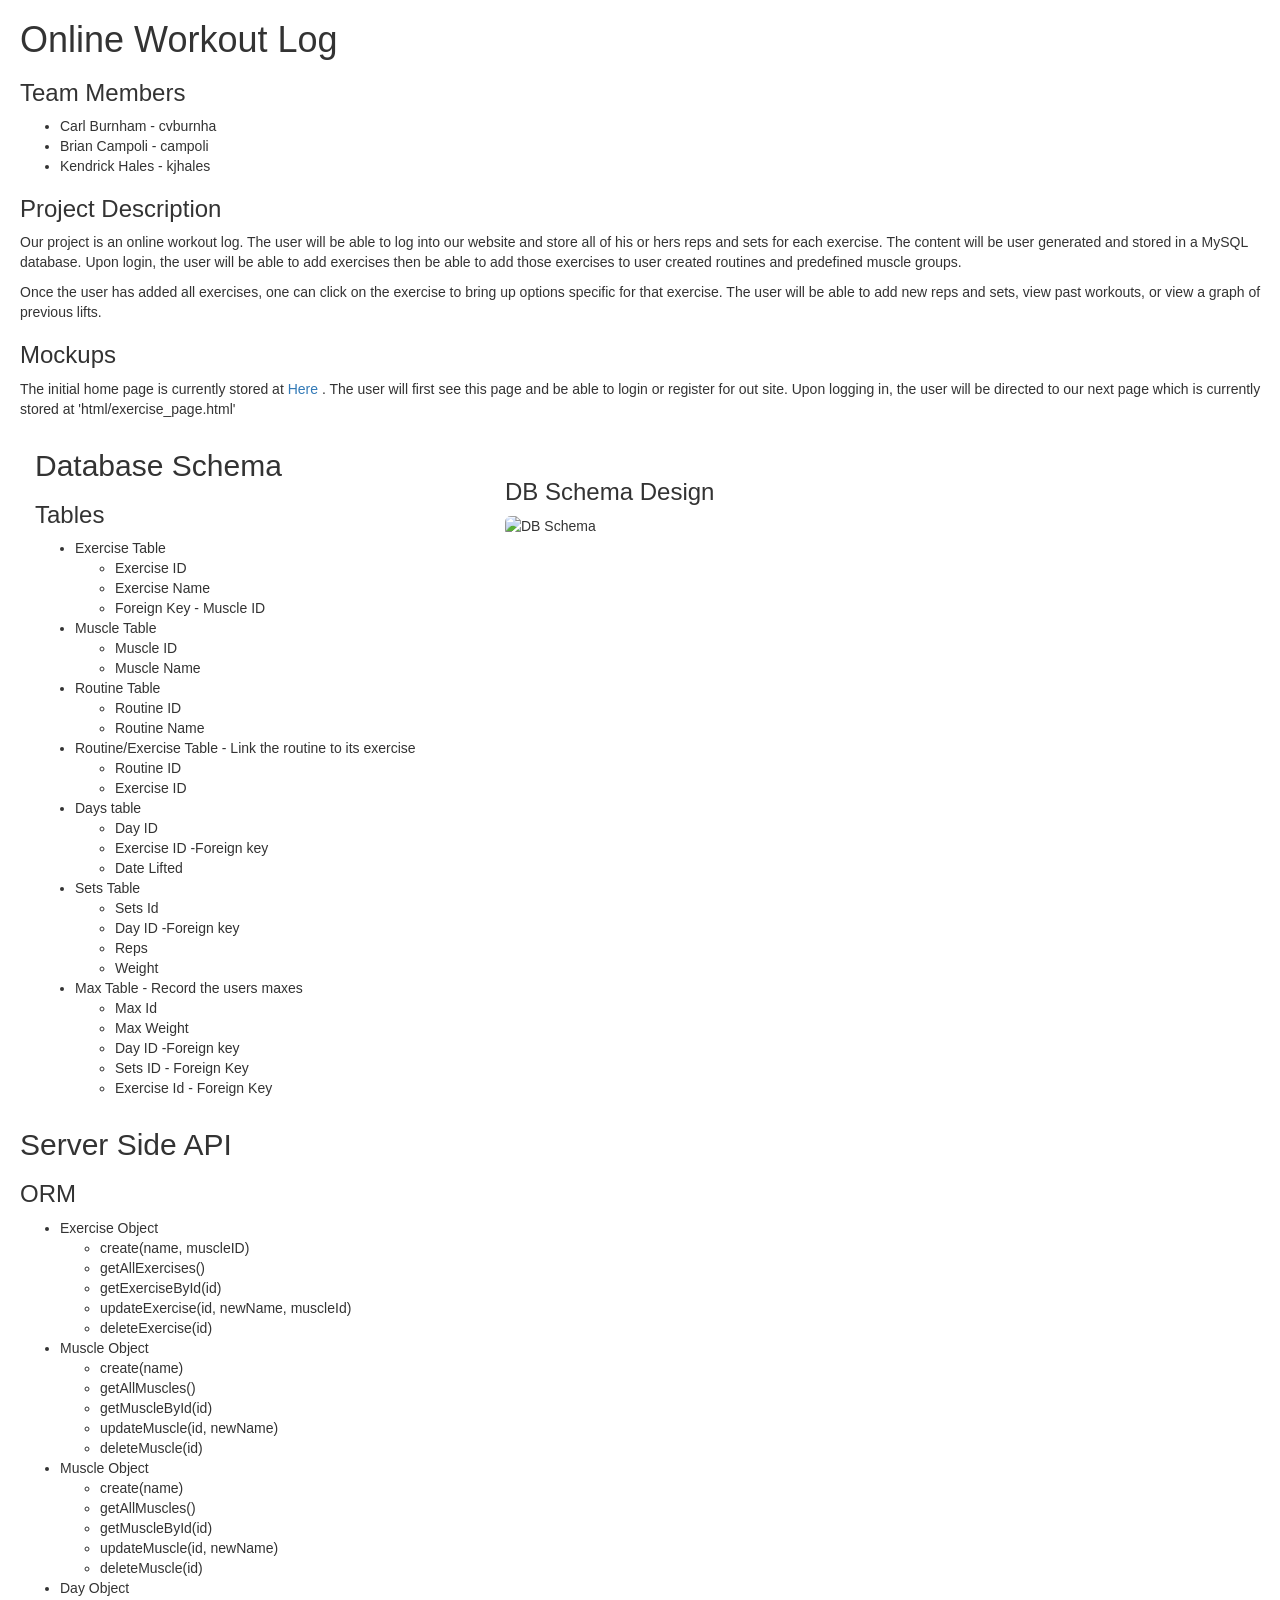
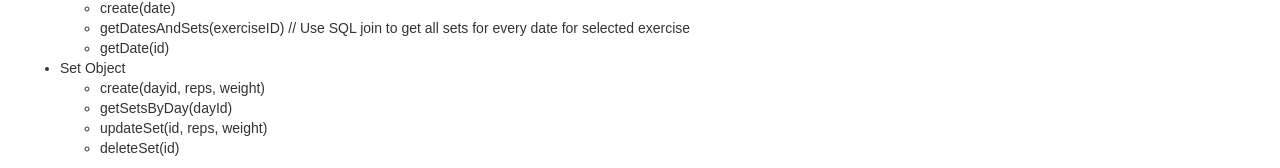
==== final_project_milestones/index.html @ 98d4af83 "added bootstrap functionality and image" ====
<!DOCTYPE html>
<html lang="en">
  <head>
    <meta charset="utf-8">
    <meta http-equiv="X-UA-Compatible" content="IE=edge">
    <meta name="viewport" content="width=device-width, initial-scale=1">
    <!-- The above 3 meta tags *must* come first in the head; any other head content must come *after* these tags -->
    <meta name="description" content="">
    <meta name="author" content="">


    <title>Workout Log</title>

    <!-- Latest compiled and minified CSS -->
    <link rel="stylesheet" href="https://maxcdn.bootstrapcdn.com/bootstrap/3.3.7/css/bootstrap.min.css" integrity="sha384-BVYiiSIFeK1dGmJRAkycuHAHRg32OmUcww7on3RYdg4Va+PmSTsz/K68vbdEjh4u" crossorigin="anonymous">  


  </head>

  <body>

  <div class="container-fluid" style="margin-left:20px">
    <div class="row">
    <h1> Online Workout Log</h1>

    <h3> Team Members </h3>

    <ul>
      <li>Carl Burnham - cvburnha</li>
      <li>Brian Campoli - campoli</li>
      <li>Kendrick Hales - kjhales</li>
    </ul>

    <h3> Project Description </h3>
    <p> 
      Our project is an online workout log. The user will be able to log into our website and store all of his or hers reps and sets for each exercise. The content will be user generated and stored in a MySQL database. Upon login, the user will be able to add exercises then be able to add those exercises to user created routines and predefined muscle groups. </p>

      <p>
      Once the user has added all exercises, one can click on the exercise to bring up options specific for that exercise. The user will be able to add new reps and sets, view past workouts, or view a graph of previous lifts. 
        </p>


    <h3> Mockups </h3>

    <p> The initial home page is currently stored at <a href='./html/index.html'>Here</a> . The user will first see this page and be able to login or register for out site. Upon logging in, the user will be directed to our next page which is currently stored at 'html/exercise_page.html'  </p>
  </div>

  <div class="row">
    <!-- Document the database schema -->

    <div class="col-md-4">
    <h2> Database Schema </h2>

    <h3> Tables </h3>
    <ul>
      <li>Exercise Table
        <ul>
          <li>Exercise ID</li>
          <li>Exercise Name</li>
          <li>Foreign Key - Muscle ID </li>
        </ul>
      </li>

      <li>Muscle Table
        <ul>
          <li>Muscle ID</li>
          <li>Muscle Name</li>
        </ul>
      </li>

      <li>Routine Table
        <ul>
          <li>Routine ID</li>
          <li>Routine Name</li>
        </ul>
      </li>

      <li>Routine/Exercise Table - Link the routine to its exercise
        <ul>
          <li>Routine ID</li>
          <li>Exercise ID</li>
        </ul>
      </li>

      <li>Days table
        <ul>
          <li>Day ID</li>
          <li>Exercise ID -Foreign key</li>
          <li>Date Lifted</li>
        </ul>
      </li>

      <li>Sets Table
        <ul>
          <li>Sets Id</li>
          <li>Day ID -Foreign key</li>
          <li>Reps</li>
          <li>Weight</li>
        </ul>
      </li>

      <li>Max Table - Record the users maxes
        <ul>
          <li>Max Id</li>
          <li>Max Weight</li>
          <li>Day ID -Foreign key</li>
          <li>Sets ID - Foreign Key</li>
          <li>Exercise Id - Foreign Key</li>
        </ul>
      </li>

    </ul>
    </div> <!-- End col-md-4-->
    <div class="col-md-8">

      <div class="dbimg" style="margin: 50px">
        <h3>DB Schema Design</h3>
        <img src="./DatabaseSchemaDesign.PNG" alt="DB Schema" class="img-rounded" width="750px" height="500px">
      </div>
      
    </div>
  </div> <!-- End DB Schema Row-->
  

  <div class="row">
    <h2>Server Side API</h2>
    <h3>ORM</h3>

    <ul>
      <li>Exercise Object
        <ul>
          <li>create(name, muscleID)</li>
          <li>getAllExercises()</li>
          <li>getExerciseById(id)</li>
          <li>updateExercise(id, newName, muscleId)</li>
          <li>deleteExercise(id)</li>
        </ul>
      </li>

      <li>Muscle Object
        <ul>
          <li>create(name)</li>
          <li>getAllMuscles()</li>
          <li>getMuscleById(id)</li>
          <li>updateMuscle(id, newName)</li>
          <li>deleteMuscle(id)</li>
        </ul>
      </li>

      <li>Muscle Object
        <ul>
          <li>create(name)</li>
          <li>getAllMuscles()</li>
          <li>getMuscleById(id)</li>
          <li>updateMuscle(id, newName)</li>
          <li>deleteMuscle(id)</li>
        </ul>
      </li>

      <li>Day Object
        <ul>
          <li>create(date)</li>
          <li>getDatesAndSets(exerciseID) // Use SQL join to get all sets for every date for selected exercise</li>
          <li>getDate(id)</li>
        </ul>
      </li>

      <li>Set Object
        <ul>
          <li>create(dayid, reps, weight)</li>
          <li>getSetsByDay(dayId)</li>
          <li>updateSet(id, reps, weight)</li>
          <li>deleteSet(id)</li>
        </ul>
      </li>
    </ul>
  </div> <!-- End Server Side API Row-->

 </div>

  </body>
 

    <!-- Latest compiled and minified JavaScript -->
  <script src="https://maxcdn.bootstrapcdn.com/bootstrap/3.3.7/js/bootstrap.min.js" integrity="sha384-Tc5IQib027qvyjSMfHjOMaLkfuWVxZxUPnCJA7l2mCWNIpG9mGCD8wGNIcPD7Txa" crossorigin="anonymous"></script>
</html>
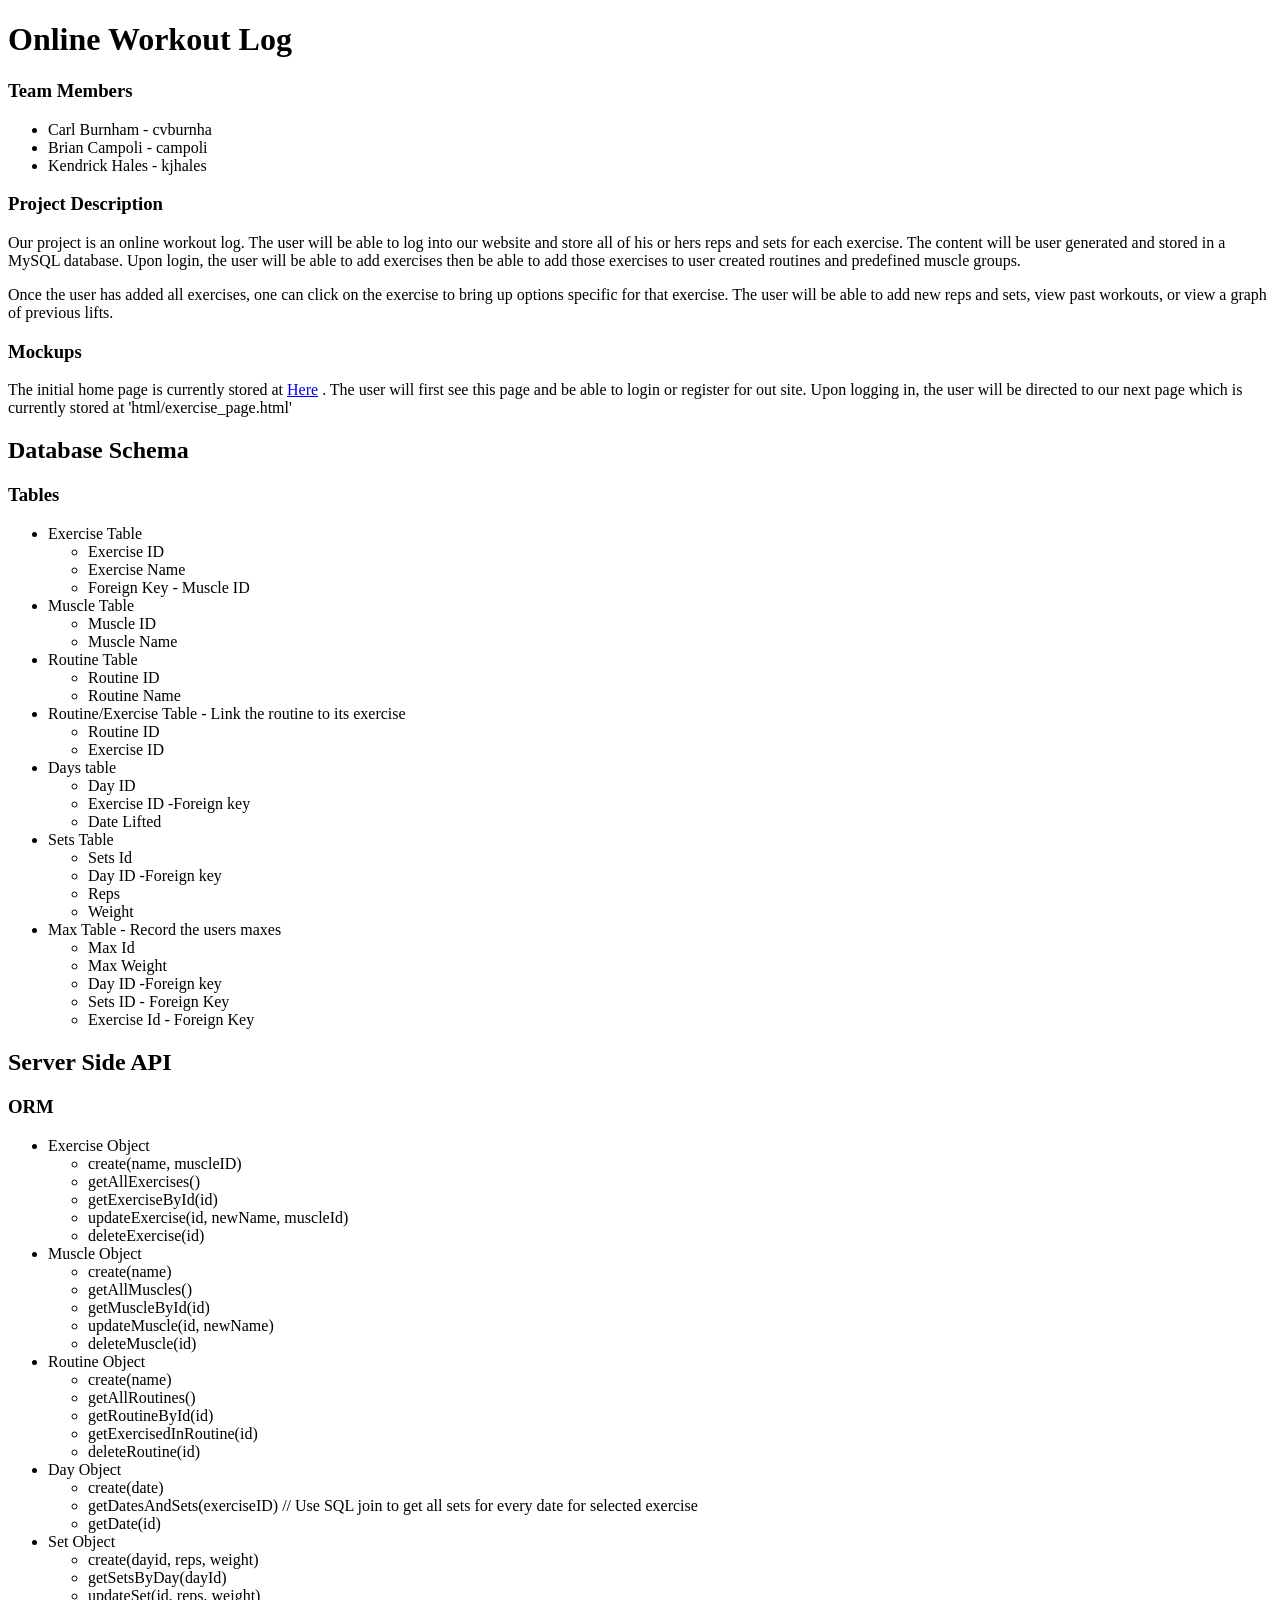
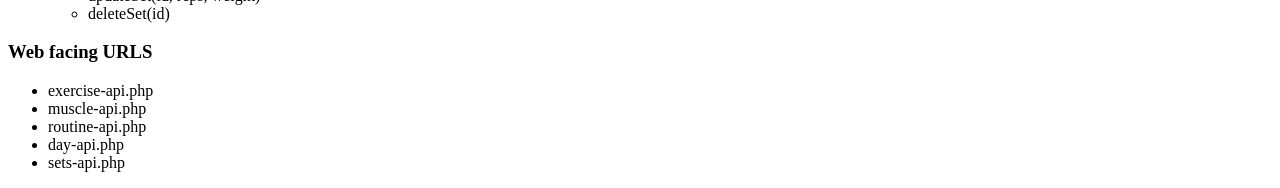
==== commit 74a84280: "merge conflict" ====
--- a/final_project_milestones/index.html
+++ b/final_project_milestones/index.html
@@ -11,16 +11,11 @@
 
     <title>Workout Log</title>
 
-    <!-- Latest compiled and minified CSS -->
-    <link rel="stylesheet" href="https://maxcdn.bootstrapcdn.com/bootstrap/3.3.7/css/bootstrap.min.css" integrity="sha384-BVYiiSIFeK1dGmJRAkycuHAHRg32OmUcww7on3RYdg4Va+PmSTsz/K68vbdEjh4u" crossorigin="anonymous">  
 
 
   </head>
 
   <body>
-
-  <div class="container-fluid" style="margin-left:20px">
-    <div class="row">
     <h1> Online Workout Log</h1>
 
     <h3> Team Members </h3>
@@ -43,12 +38,9 @@
     <h3> Mockups </h3>
 
     <p> The initial home page is currently stored at <a href='./html/index.html'>Here</a> . The user will first see this page and be able to login or register for out site. Upon logging in, the user will be directed to our next page which is currently stored at 'html/exercise_page.html'  </p>
-  </div>
 
-  <div class="row">
+
     <!-- Document the database schema -->
-
-    <div class="col-md-4">
     <h2> Database Schema </h2>
 
     <h3> Tables </h3>
@@ -110,19 +102,7 @@
       </li>
 
     </ul>
-    </div> <!-- End col-md-4-->
-    <div class="col-md-8">
 
-      <div class="dbimg" style="margin: 50px">
-        <h3>DB Schema Design</h3>
-        <img src="./DatabaseSchemaDesign.PNG" alt="DB Schema" class="img-rounded" width="750px" height="500px">
-      </div>
-      
-    </div>
-  </div> <!-- End DB Schema Row-->
-  
-
-  <div class="row">
     <h2>Server Side API</h2>
     <h3>ORM</h3>
 
@@ -147,13 +127,13 @@
         </ul>
       </li>
 
-      <li>Muscle Object
+      <li>Routine Object
         <ul>
           <li>create(name)</li>
-          <li>getAllMuscles()</li>
-          <li>getMuscleById(id)</li>
-          <li>updateMuscle(id, newName)</li>
-          <li>deleteMuscle(id)</li>
+          <li>getAllRoutines()</li>
+          <li>getRoutineById(id)</li>
+          <li>getExercisedInRoutine(id)</li>
+          <li>deleteRoutine(id)</li>
         </ul>
       </li>
 
@@ -174,13 +154,14 @@
         </ul>
       </li>
     </ul>
-  </div> <!-- End Server Side API Row-->
 
- </div>
+    <h3>Web facing URLS</h3>
+    <ul>
+      <li>exercise-api.php</li>
+      <li>muscle-api.php</li>
+      <li>routine-api.php</li>
+      <li>day-api.php</li>
+      <li>sets-api.php</li>
 
   </body>
- 
-
-    <!-- Latest compiled and minified JavaScript -->
-  <script src="https://maxcdn.bootstrapcdn.com/bootstrap/3.3.7/js/bootstrap.min.js" integrity="sha384-Tc5IQib027qvyjSMfHjOMaLkfuWVxZxUPnCJA7l2mCWNIpG9mGCD8wGNIcPD7Txa" crossorigin="anonymous"></script>
 </html>
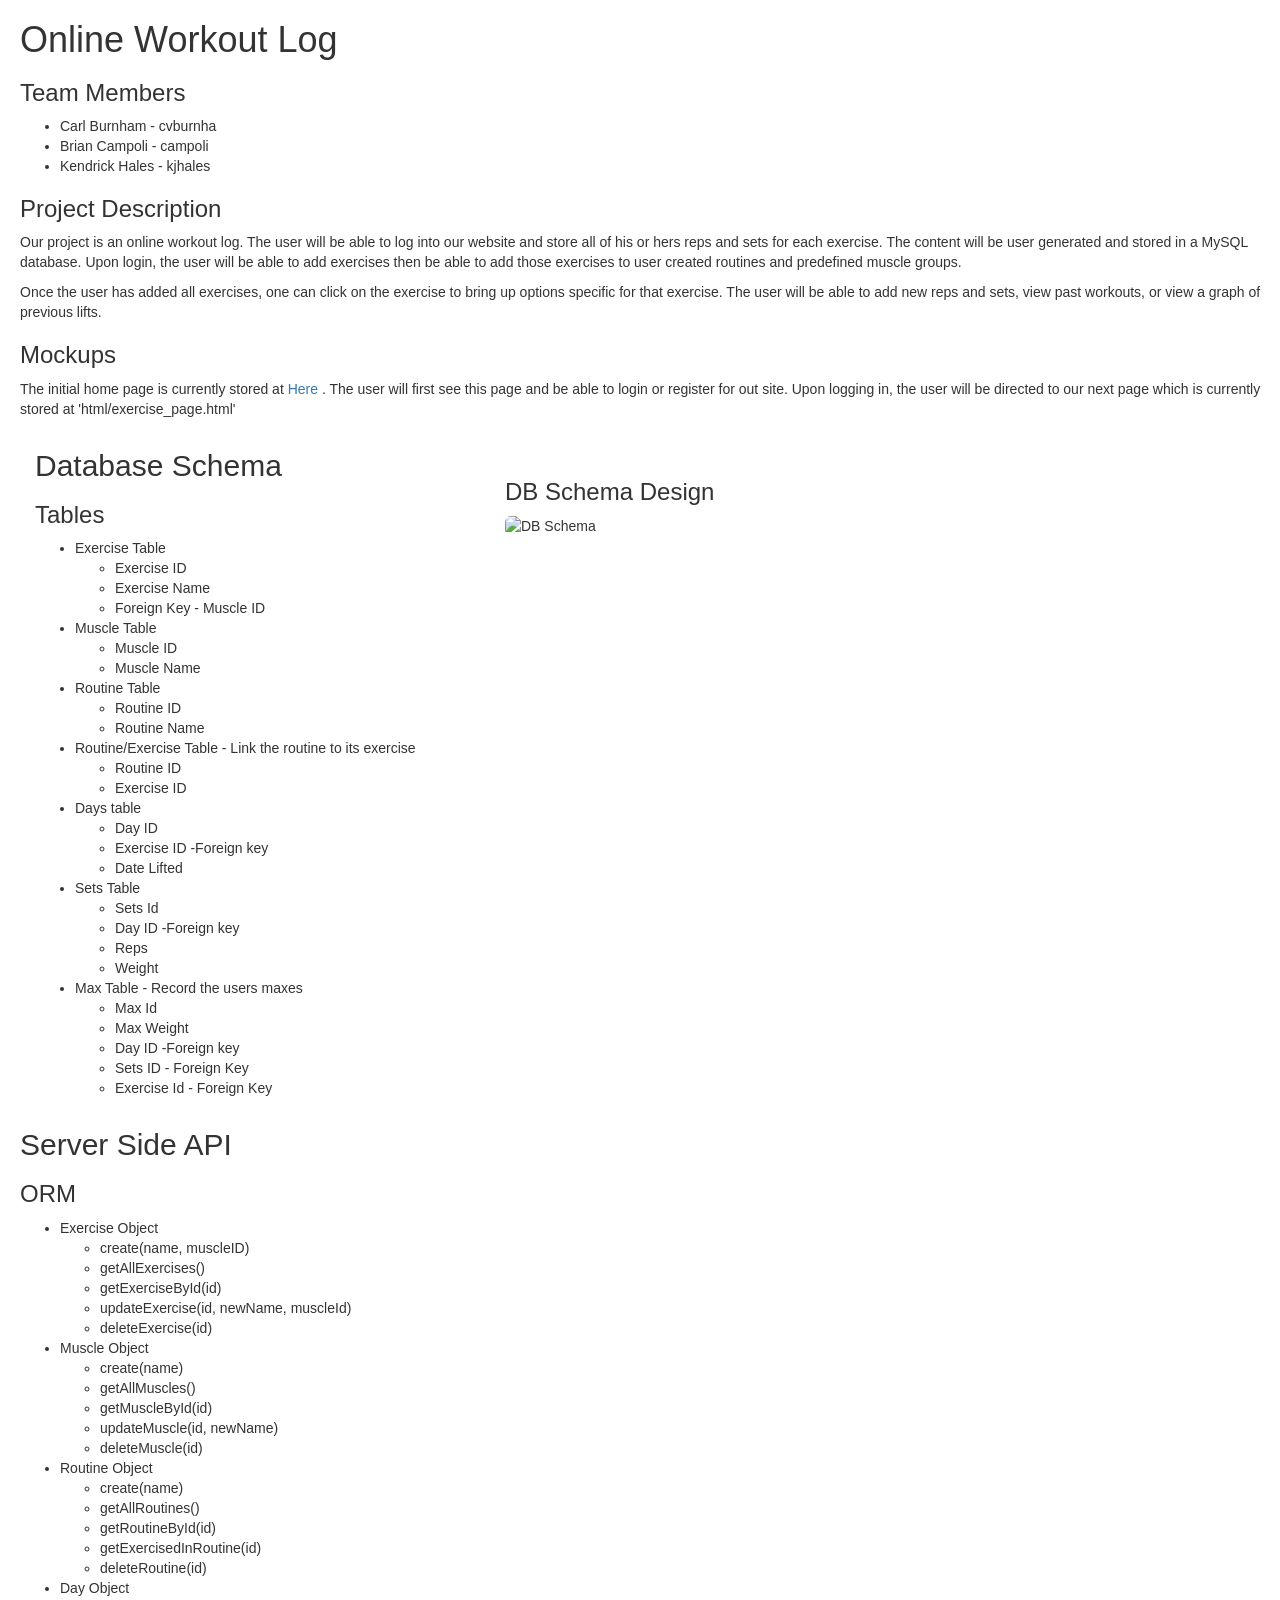
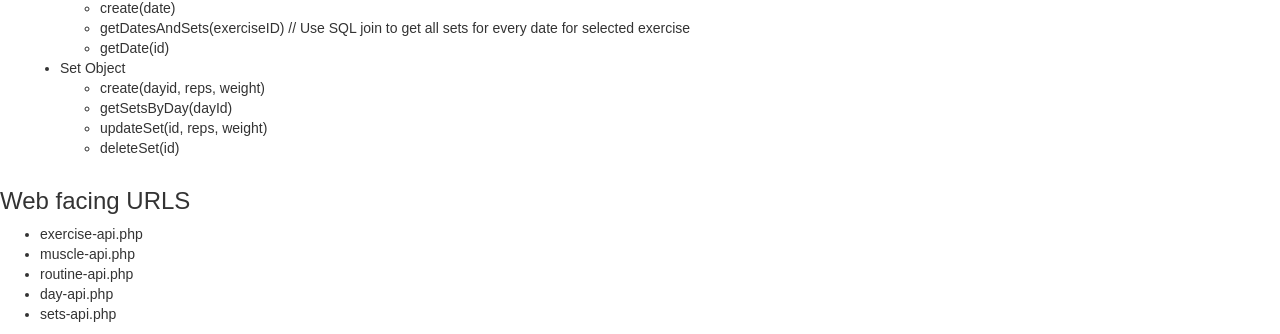
==== commit b96f4b65: "Merge branch 'master' of https://github.com/cburnham4/SimpleWorkoutLog" ====
--- a/final_project_milestones/index.html
+++ b/final_project_milestones/index.html
@@ -11,11 +11,16 @@
 
     <title>Workout Log</title>
 
+    <!-- Latest compiled and minified CSS -->
+    <link rel="stylesheet" href="https://maxcdn.bootstrapcdn.com/bootstrap/3.3.7/css/bootstrap.min.css" integrity="sha384-BVYiiSIFeK1dGmJRAkycuHAHRg32OmUcww7on3RYdg4Va+PmSTsz/K68vbdEjh4u" crossorigin="anonymous">  
 
 
   </head>
 
   <body>
+
+  <div class="container-fluid" style="margin-left:20px">
+    <div class="row">
     <h1> Online Workout Log</h1>
 
     <h3> Team Members </h3>
@@ -38,9 +43,12 @@
     <h3> Mockups </h3>
 
     <p> The initial home page is currently stored at <a href='./html/index.html'>Here</a> . The user will first see this page and be able to login or register for out site. Upon logging in, the user will be directed to our next page which is currently stored at 'html/exercise_page.html'  </p>
+  </div>
 
+  <div class="row">
+    <!-- Document the database schema -->
 
-    <!-- Document the database schema -->
+    <div class="col-md-4">
     <h2> Database Schema </h2>
 
     <h3> Tables </h3>
@@ -102,7 +110,19 @@
       </li>
 
     </ul>
+    </div> <!-- End col-md-4-->
+    <div class="col-md-8">
 
+      <div class="dbimg" style="margin: 50px">
+        <h3>DB Schema Design</h3>
+        <img src="./DatabaseSchemaDesign.PNG" alt="DB Schema" class="img-rounded" width="750px" height="500px">
+      </div>
+      
+    </div>
+  </div> <!-- End DB Schema Row-->
+  
+
+  <div class="row">
     <h2>Server Side API</h2>
     <h3>ORM</h3>
 
@@ -154,6 +174,9 @@
         </ul>
       </li>
     </ul>
+  </div> <!-- End Server Side API Row-->
+
+ </div>
 
     <h3>Web facing URLS</h3>
     <ul>
@@ -164,4 +187,8 @@
       <li>sets-api.php</li>
 
   </body>
+ 
+
+    <!-- Latest compiled and minified JavaScript -->
+  <script src="https://maxcdn.bootstrapcdn.com/bootstrap/3.3.7/js/bootstrap.min.js" integrity="sha384-Tc5IQib027qvyjSMfHjOMaLkfuWVxZxUPnCJA7l2mCWNIpG9mGCD8wGNIcPD7Txa" crossorigin="anonymous"></script>
 </html>
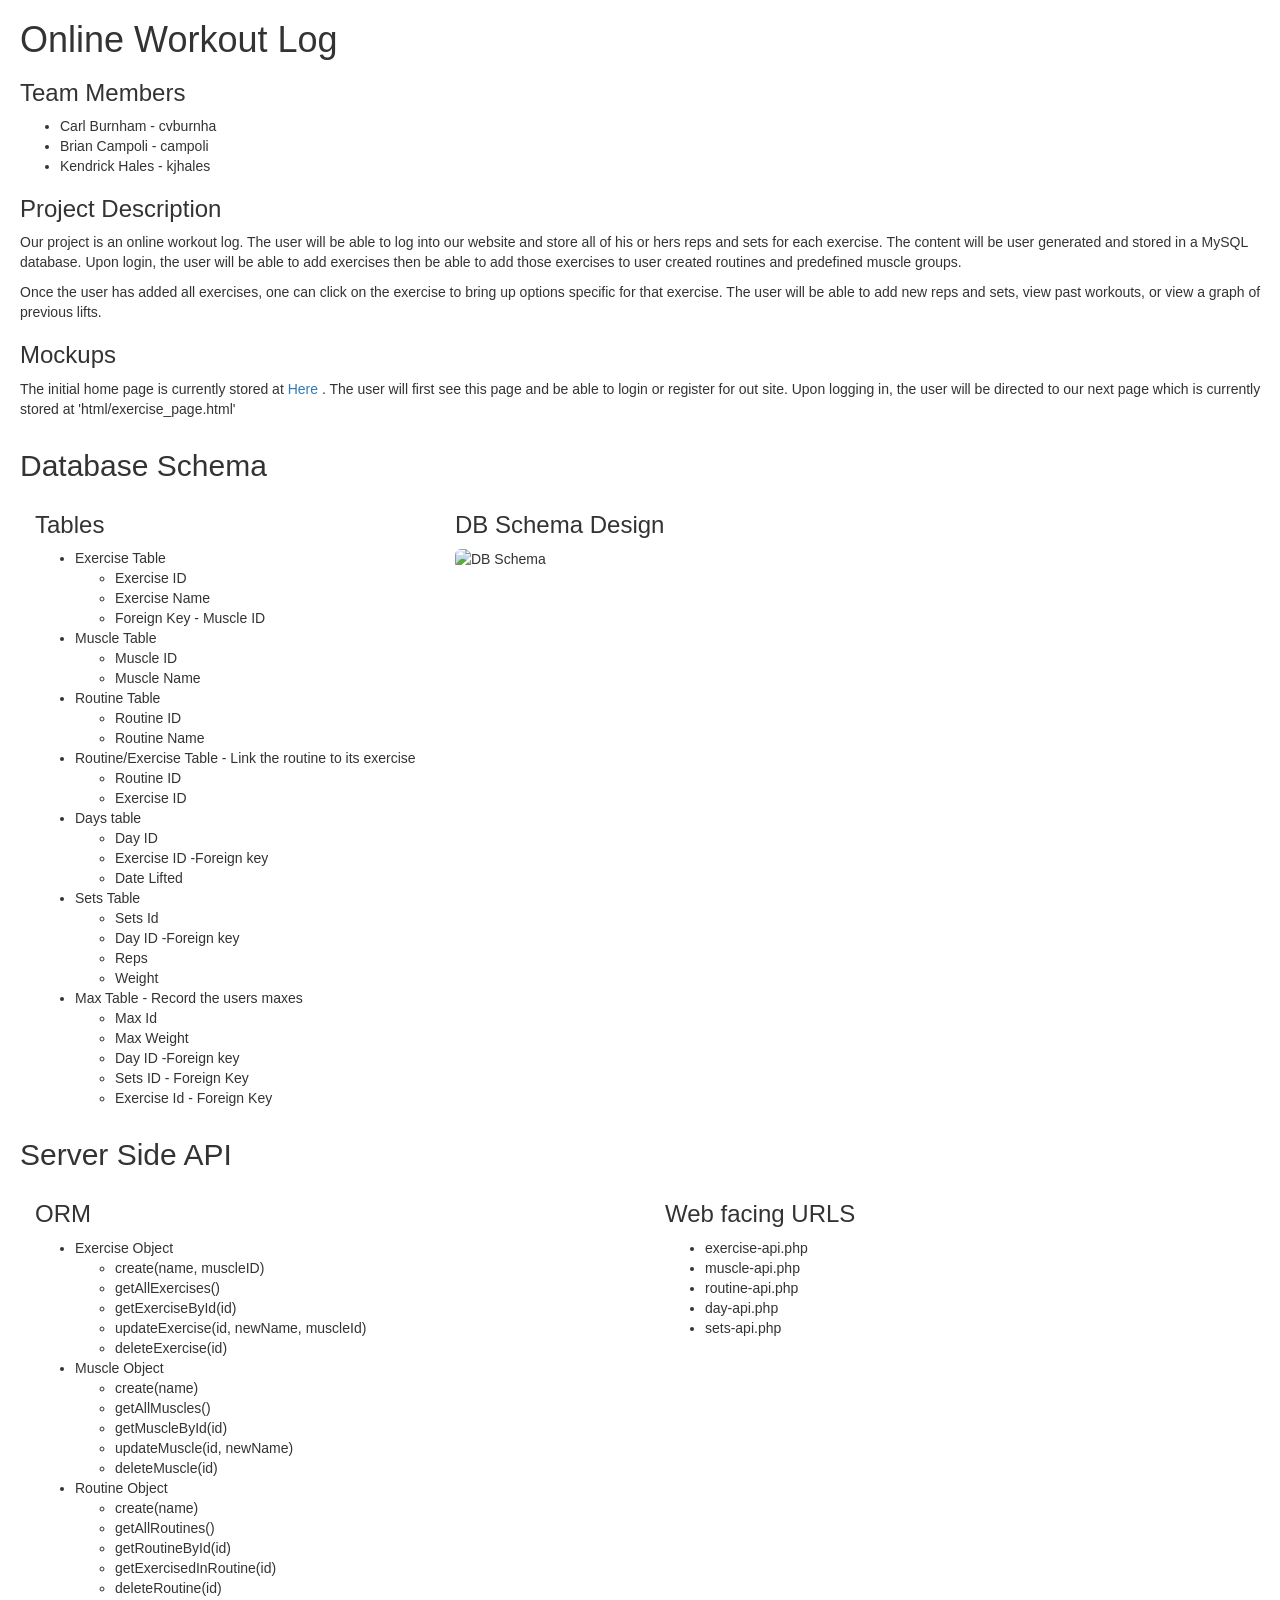
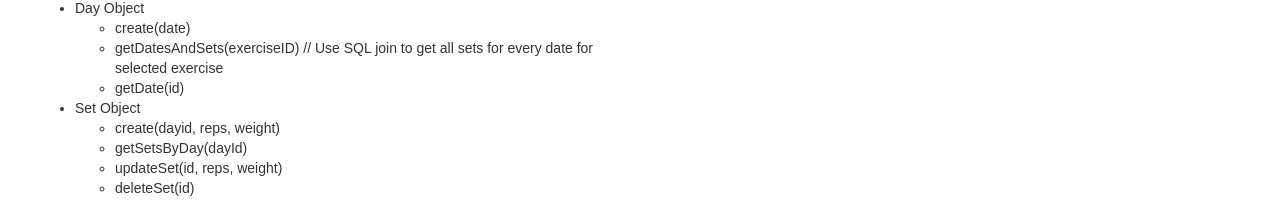
==== commit 83f197aa: "updated layout of page" ====
--- a/final_project_milestones/index.html
+++ b/final_project_milestones/index.html
@@ -47,9 +47,9 @@
 
   <div class="row">
     <!-- Document the database schema -->
-
+    <h2> Database Schema </h2>
     <div class="col-md-4">
-    <h2> Database Schema </h2>
+    
 
     <h3> Tables </h3>
     <ul>
@@ -113,7 +113,7 @@
     </div> <!-- End col-md-4-->
     <div class="col-md-8">
 
-      <div class="dbimg" style="margin: 50px">
+      <div class="dbimg">
         <h3>DB Schema Design</h3>
         <img src="./DatabaseSchemaDesign.PNG" alt="DB Schema" class="img-rounded" width="750px" height="500px">
       </div>
@@ -123,7 +123,9 @@
   
 
   <div class="row">
-    <h2>Server Side API</h2>
+  <h2>Server Side API</h2>
+    <div class="col-md-6">
+    
     <h3>ORM</h3>
 
     <ul>
@@ -176,15 +178,21 @@
     </ul>
   </div> <!-- End Server Side API Row-->
 
+    <div class="col-md-6">
+          <h3>Web facing URLS</h3>
+            <ul>
+              <li>exercise-api.php</li>
+              <li>muscle-api.php</li>
+              <li>routine-api.php</li>
+              <li>day-api.php</li>
+              <li>sets-api.php</li>
+            </ul>
+    </div>
+
+  </div>
  </div>
 
-    <h3>Web facing URLS</h3>
-    <ul>
-      <li>exercise-api.php</li>
-      <li>muscle-api.php</li>
-      <li>routine-api.php</li>
-      <li>day-api.php</li>
-      <li>sets-api.php</li>
+
 
   </body>
  
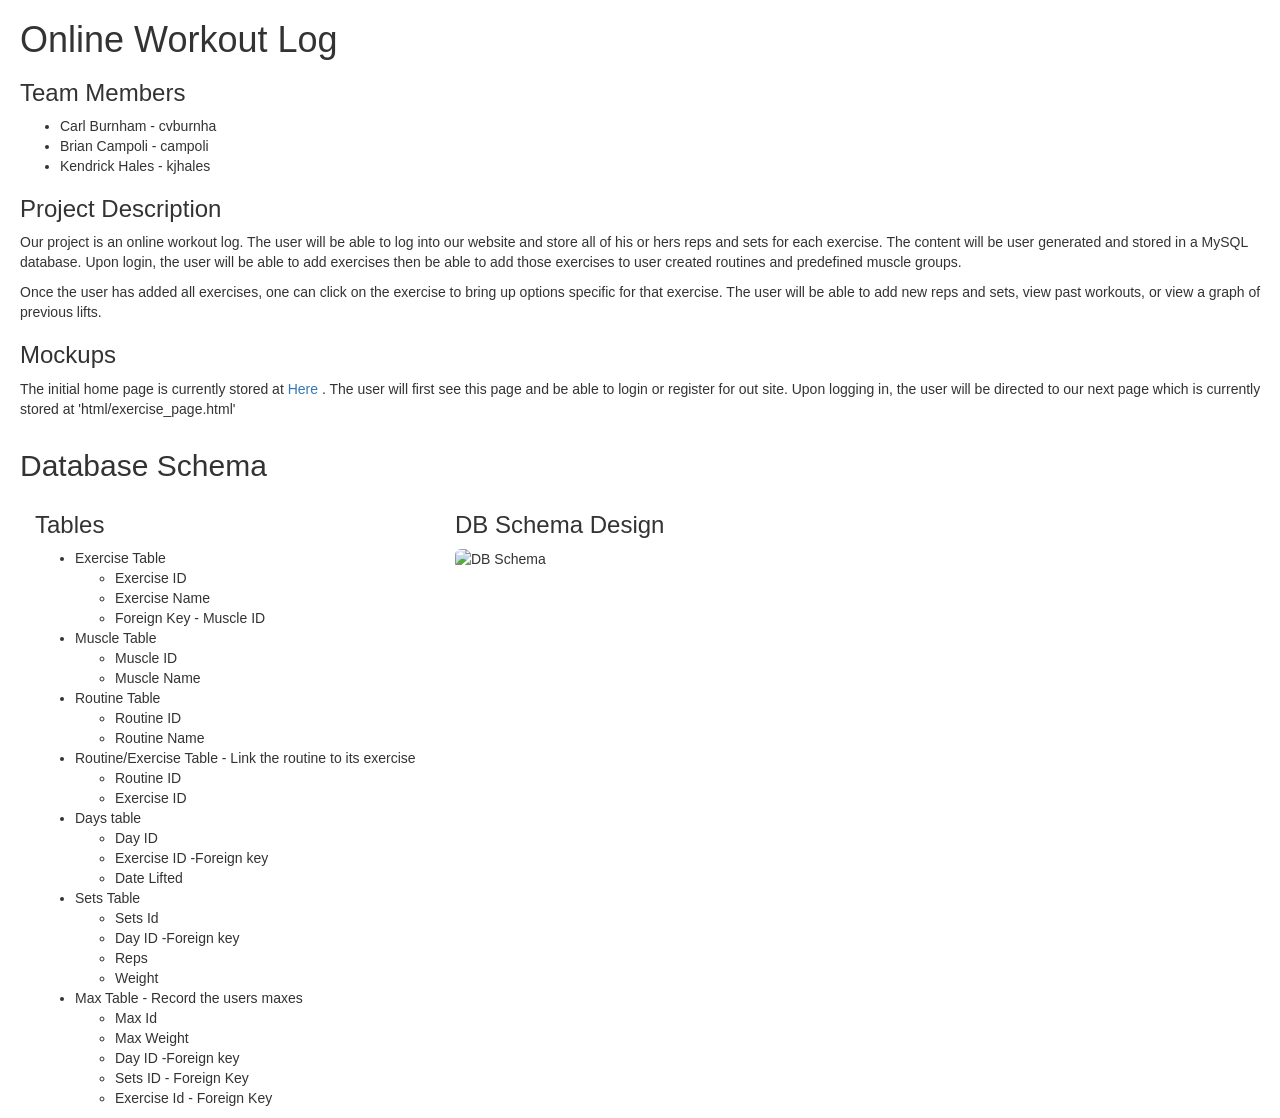
==== commit 549e1d6d: "added server side page" ====
--- a/final_project_milestones/index.html
+++ b/final_project_milestones/index.html
@@ -121,75 +121,6 @@
     </div>
   </div> <!-- End DB Schema Row-->
   
-
-  <div class="row">
-  <h2>Server Side API</h2>
-    <div class="col-md-6">
-    
-    <h3>ORM</h3>
-
-    <ul>
-      <li>Exercise Object
-        <ul>
-          <li>create(name, muscleID)</li>
-          <li>getAllExercises()</li>
-          <li>getExerciseById(id)</li>
-          <li>updateExercise(id, newName, muscleId)</li>
-          <li>deleteExercise(id)</li>
-        </ul>
-      </li>
-
-      <li>Muscle Object
-        <ul>
-          <li>create(name)</li>
-          <li>getAllMuscles()</li>
-          <li>getMuscleById(id)</li>
-          <li>updateMuscle(id, newName)</li>
-          <li>deleteMuscle(id)</li>
-        </ul>
-      </li>
-
-      <li>Routine Object
-        <ul>
-          <li>create(name)</li>
-          <li>getAllRoutines()</li>
-          <li>getRoutineById(id)</li>
-          <li>getExercisedInRoutine(id)</li>
-          <li>deleteRoutine(id)</li>
-        </ul>
-      </li>
-
-      <li>Day Object
-        <ul>
-          <li>create(date)</li>
-          <li>getDatesAndSets(exerciseID) // Use SQL join to get all sets for every date for selected exercise</li>
-          <li>getDate(id)</li>
-        </ul>
-      </li>
-
-      <li>Set Object
-        <ul>
-          <li>create(dayid, reps, weight)</li>
-          <li>getSetsByDay(dayId)</li>
-          <li>updateSet(id, reps, weight)</li>
-          <li>deleteSet(id)</li>
-        </ul>
-      </li>
-    </ul>
-  </div> <!-- End Server Side API Row-->
-
-    <div class="col-md-6">
-          <h3>Web facing URLS</h3>
-            <ul>
-              <li>exercise-api.php</li>
-              <li>muscle-api.php</li>
-              <li>routine-api.php</li>
-              <li>day-api.php</li>
-              <li>sets-api.php</li>
-            </ul>
-    </div>
-
-  </div>
  </div>
 
 
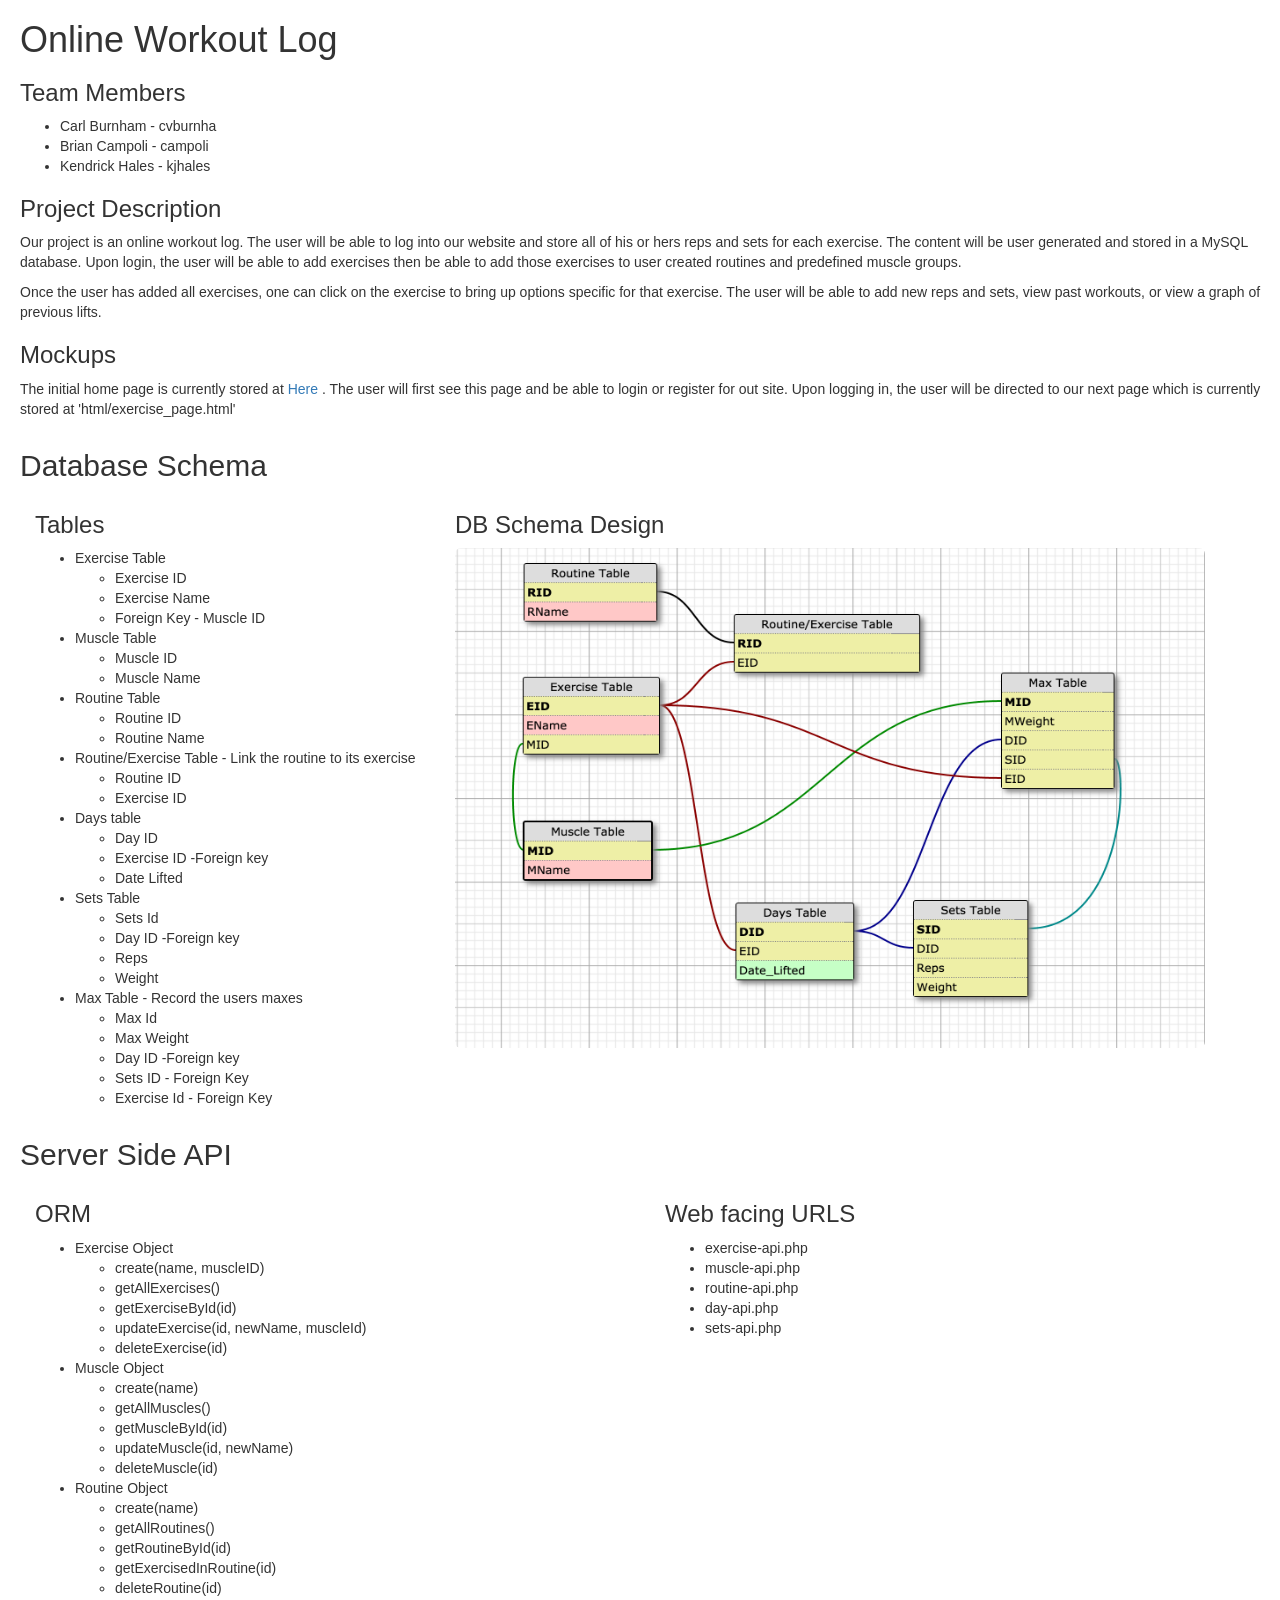
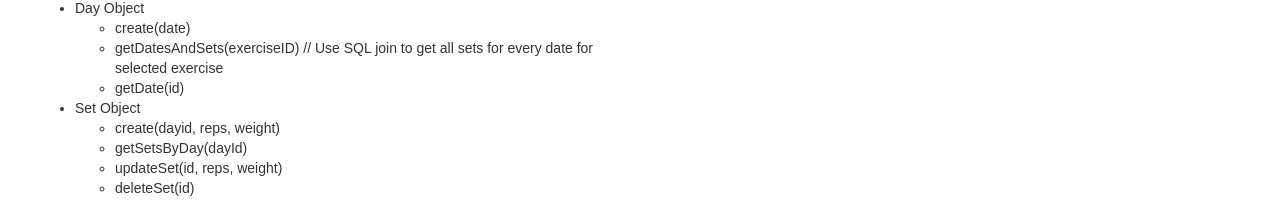
==== commit 00a62199: "update" ====
--- a/final_project_milestones/index.html
+++ b/final_project_milestones/index.html
@@ -115,12 +115,81 @@
 
       <div class="dbimg">
         <h3>DB Schema Design</h3>
-        <img src="./DatabaseSchemaDesign.PNG" alt="DB Schema" class="img-rounded" width="750px" height="500px">
+        <img src="./DatabaseSchemaDesign.png" alt="DB Schema" class="img-rounded" width="750px" height="500px">
       </div>
       
     </div>
   </div> <!-- End DB Schema Row-->
   
+
+  <div class="row">
+  <h2>Server Side API</h2>
+    <div class="col-md-6">
+    
+    <h3>ORM</h3>
+
+    <ul>
+      <li>Exercise Object
+        <ul>
+          <li>create(name, muscleID)</li>
+          <li>getAllExercises()</li>
+          <li>getExerciseById(id)</li>
+          <li>updateExercise(id, newName, muscleId)</li>
+          <li>deleteExercise(id)</li>
+        </ul>
+      </li>
+
+      <li>Muscle Object
+        <ul>
+          <li>create(name)</li>
+          <li>getAllMuscles()</li>
+          <li>getMuscleById(id)</li>
+          <li>updateMuscle(id, newName)</li>
+          <li>deleteMuscle(id)</li>
+        </ul>
+      </li>
+
+      <li>Routine Object
+        <ul>
+          <li>create(name)</li>
+          <li>getAllRoutines()</li>
+          <li>getRoutineById(id)</li>
+          <li>getExercisedInRoutine(id)</li>
+          <li>deleteRoutine(id)</li>
+        </ul>
+      </li>
+
+      <li>Day Object
+        <ul>
+          <li>create(date)</li>
+          <li>getDatesAndSets(exerciseID) // Use SQL join to get all sets for every date for selected exercise</li>
+          <li>getDate(id)</li>
+        </ul>
+      </li>
+
+      <li>Set Object
+        <ul>
+          <li>create(dayid, reps, weight)</li>
+          <li>getSetsByDay(dayId)</li>
+          <li>updateSet(id, reps, weight)</li>
+          <li>deleteSet(id)</li>
+        </ul>
+      </li>
+    </ul>
+  </div> <!-- End Server Side API Row-->
+
+    <div class="col-md-6">
+          <h3>Web facing URLS</h3>
+            <ul>
+              <li>exercise-api.php</li>
+              <li>muscle-api.php</li>
+              <li>routine-api.php</li>
+              <li>day-api.php</li>
+              <li>sets-api.php</li>
+            </ul>
+    </div>
+
+  </div>
  </div>
 
 
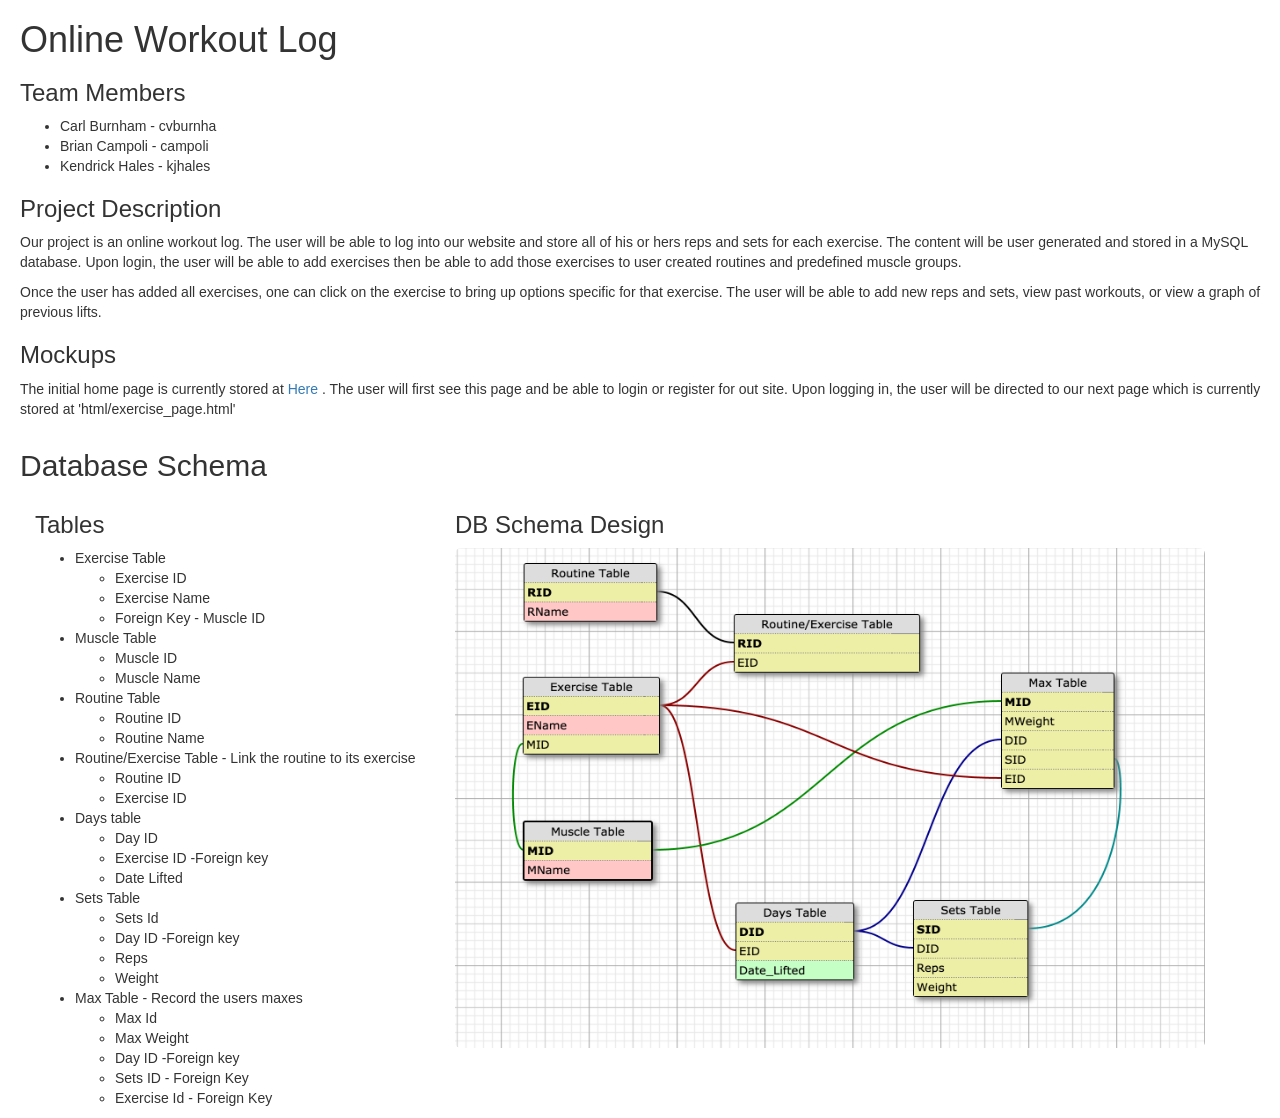
==== commit 224c63f7: "Merge branch 'master' of https://github.com/cburnham4/SimpleWorkoutLog" ====
--- a/final_project_milestones/index.html
+++ b/final_project_milestones/index.html
@@ -121,75 +121,6 @@
     </div>
   </div> <!-- End DB Schema Row-->
   
-
-  <div class="row">
-  <h2>Server Side API</h2>
-    <div class="col-md-6">
-    
-    <h3>ORM</h3>
-
-    <ul>
-      <li>Exercise Object
-        <ul>
-          <li>create(name, muscleID)</li>
-          <li>getAllExercises()</li>
-          <li>getExerciseById(id)</li>
-          <li>updateExercise(id, newName, muscleId)</li>
-          <li>deleteExercise(id)</li>
-        </ul>
-      </li>
-
-      <li>Muscle Object
-        <ul>
-          <li>create(name)</li>
-          <li>getAllMuscles()</li>
-          <li>getMuscleById(id)</li>
-          <li>updateMuscle(id, newName)</li>
-          <li>deleteMuscle(id)</li>
-        </ul>
-      </li>
-
-      <li>Routine Object
-        <ul>
-          <li>create(name)</li>
-          <li>getAllRoutines()</li>
-          <li>getRoutineById(id)</li>
-          <li>getExercisedInRoutine(id)</li>
-          <li>deleteRoutine(id)</li>
-        </ul>
-      </li>
-
-      <li>Day Object
-        <ul>
-          <li>create(date)</li>
-          <li>getDatesAndSets(exerciseID) // Use SQL join to get all sets for every date for selected exercise</li>
-          <li>getDate(id)</li>
-        </ul>
-      </li>
-
-      <li>Set Object
-        <ul>
-          <li>create(dayid, reps, weight)</li>
-          <li>getSetsByDay(dayId)</li>
-          <li>updateSet(id, reps, weight)</li>
-          <li>deleteSet(id)</li>
-        </ul>
-      </li>
-    </ul>
-  </div> <!-- End Server Side API Row-->
-
-    <div class="col-md-6">
-          <h3>Web facing URLS</h3>
-            <ul>
-              <li>exercise-api.php</li>
-              <li>muscle-api.php</li>
-              <li>routine-api.php</li>
-              <li>day-api.php</li>
-              <li>sets-api.php</li>
-            </ul>
-    </div>
-
-  </div>
  </div>
 
 
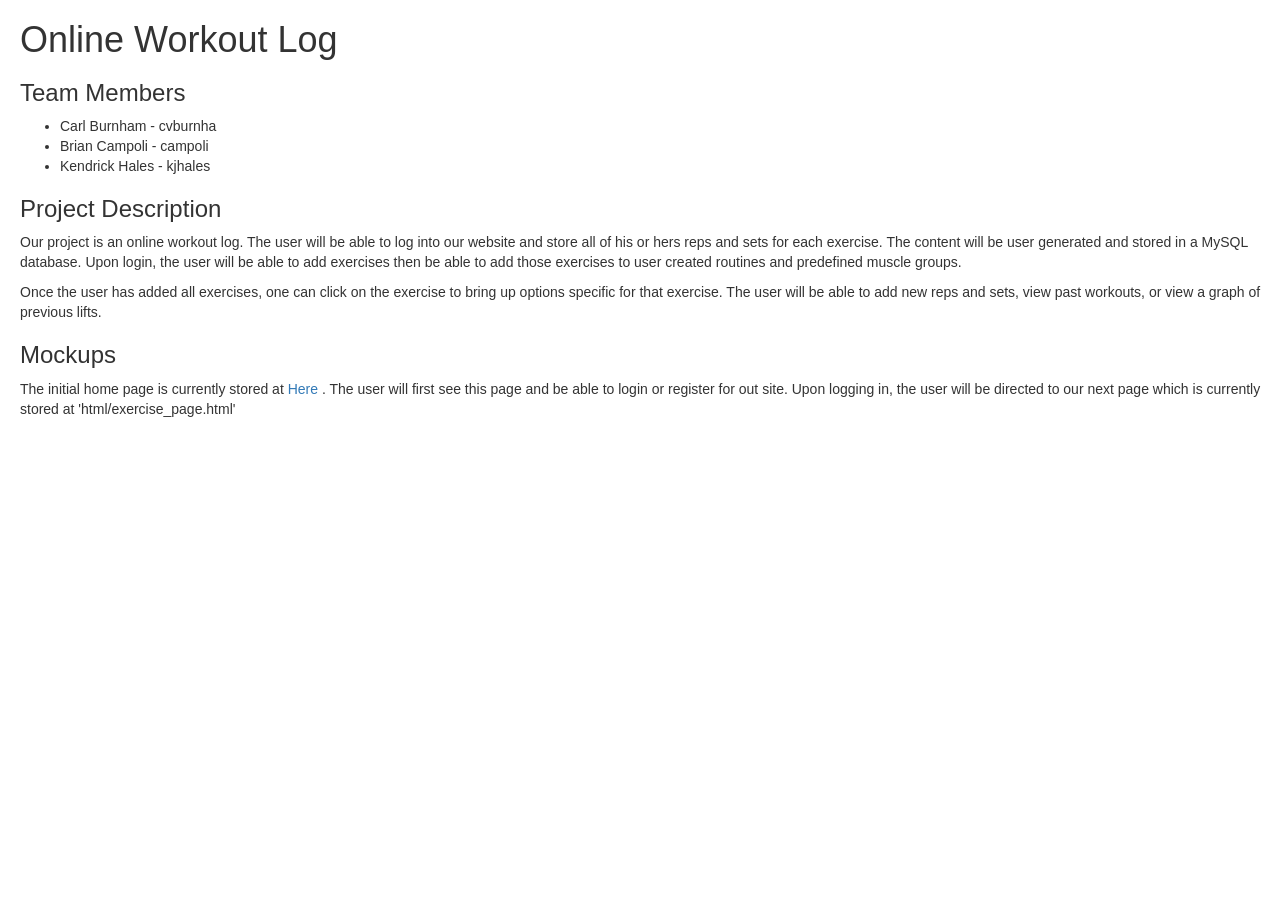
==== commit df91e286: "updated index" ====
--- a/final_project_milestones/index.html
+++ b/final_project_milestones/index.html
@@ -45,81 +45,7 @@
     <p> The initial home page is currently stored at <a href='./html/index.html'>Here</a> . The user will first see this page and be able to login or register for out site. Upon logging in, the user will be directed to our next page which is currently stored at 'html/exercise_page.html'  </p>
   </div>
 
-  <div class="row">
-    <!-- Document the database schema -->
-    <h2> Database Schema </h2>
-    <div class="col-md-4">
-    
-
-    <h3> Tables </h3>
-    <ul>
-      <li>Exercise Table
-        <ul>
-          <li>Exercise ID</li>
-          <li>Exercise Name</li>
-          <li>Foreign Key - Muscle ID </li>
-        </ul>
-      </li>
-
-      <li>Muscle Table
-        <ul>
-          <li>Muscle ID</li>
-          <li>Muscle Name</li>
-        </ul>
-      </li>
-
-      <li>Routine Table
-        <ul>
-          <li>Routine ID</li>
-          <li>Routine Name</li>
-        </ul>
-      </li>
-
-      <li>Routine/Exercise Table - Link the routine to its exercise
-        <ul>
-          <li>Routine ID</li>
-          <li>Exercise ID</li>
-        </ul>
-      </li>
-
-      <li>Days table
-        <ul>
-          <li>Day ID</li>
-          <li>Exercise ID -Foreign key</li>
-          <li>Date Lifted</li>
-        </ul>
-      </li>
-
-      <li>Sets Table
-        <ul>
-          <li>Sets Id</li>
-          <li>Day ID -Foreign key</li>
-          <li>Reps</li>
-          <li>Weight</li>
-        </ul>
-      </li>
-
-      <li>Max Table - Record the users maxes
-        <ul>
-          <li>Max Id</li>
-          <li>Max Weight</li>
-          <li>Day ID -Foreign key</li>
-          <li>Sets ID - Foreign Key</li>
-          <li>Exercise Id - Foreign Key</li>
-        </ul>
-      </li>
-
-    </ul>
-    </div> <!-- End col-md-4-->
-    <div class="col-md-8">
-
-      <div class="dbimg">
-        <h3>DB Schema Design</h3>
-        <img src="./DatabaseSchemaDesign.png" alt="DB Schema" class="img-rounded" width="750px" height="500px">
-      </div>
-      
-    </div>
-  </div> <!-- End DB Schema Row-->
+ 
   
  </div>
 
